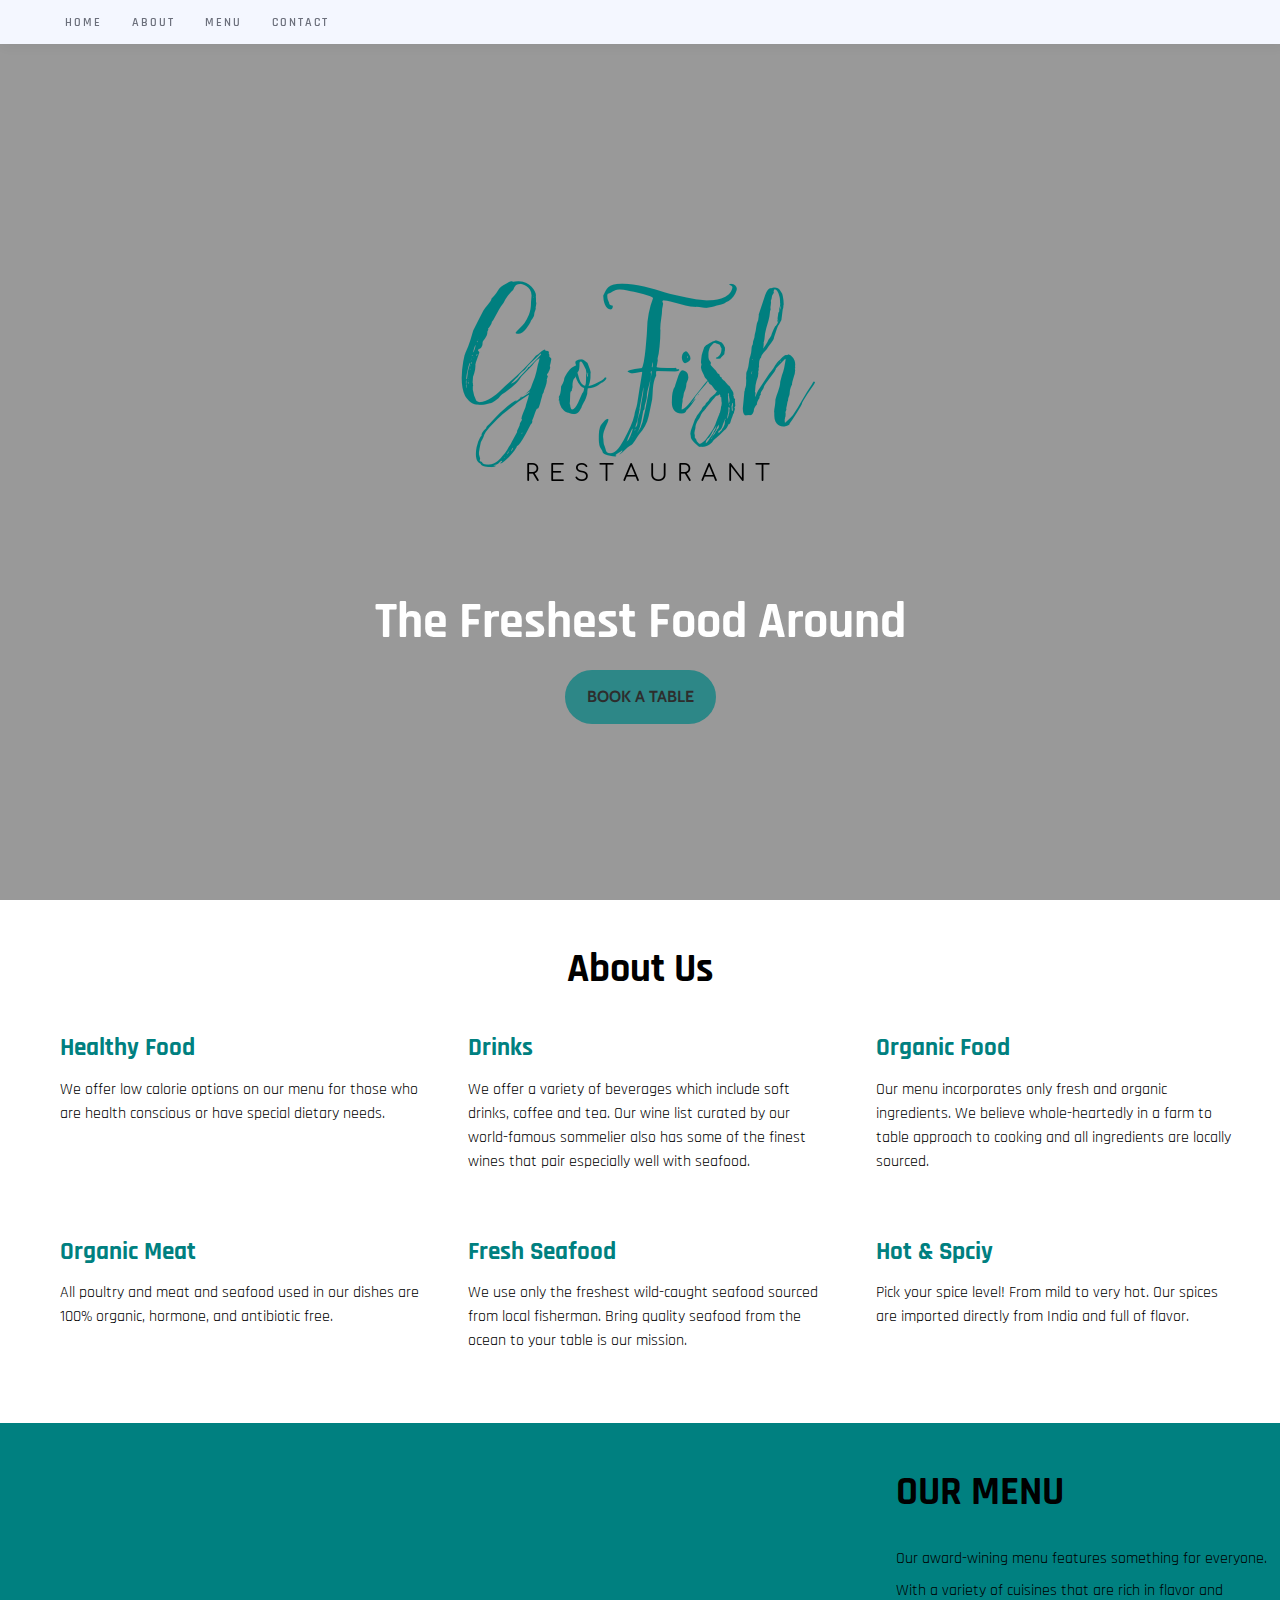
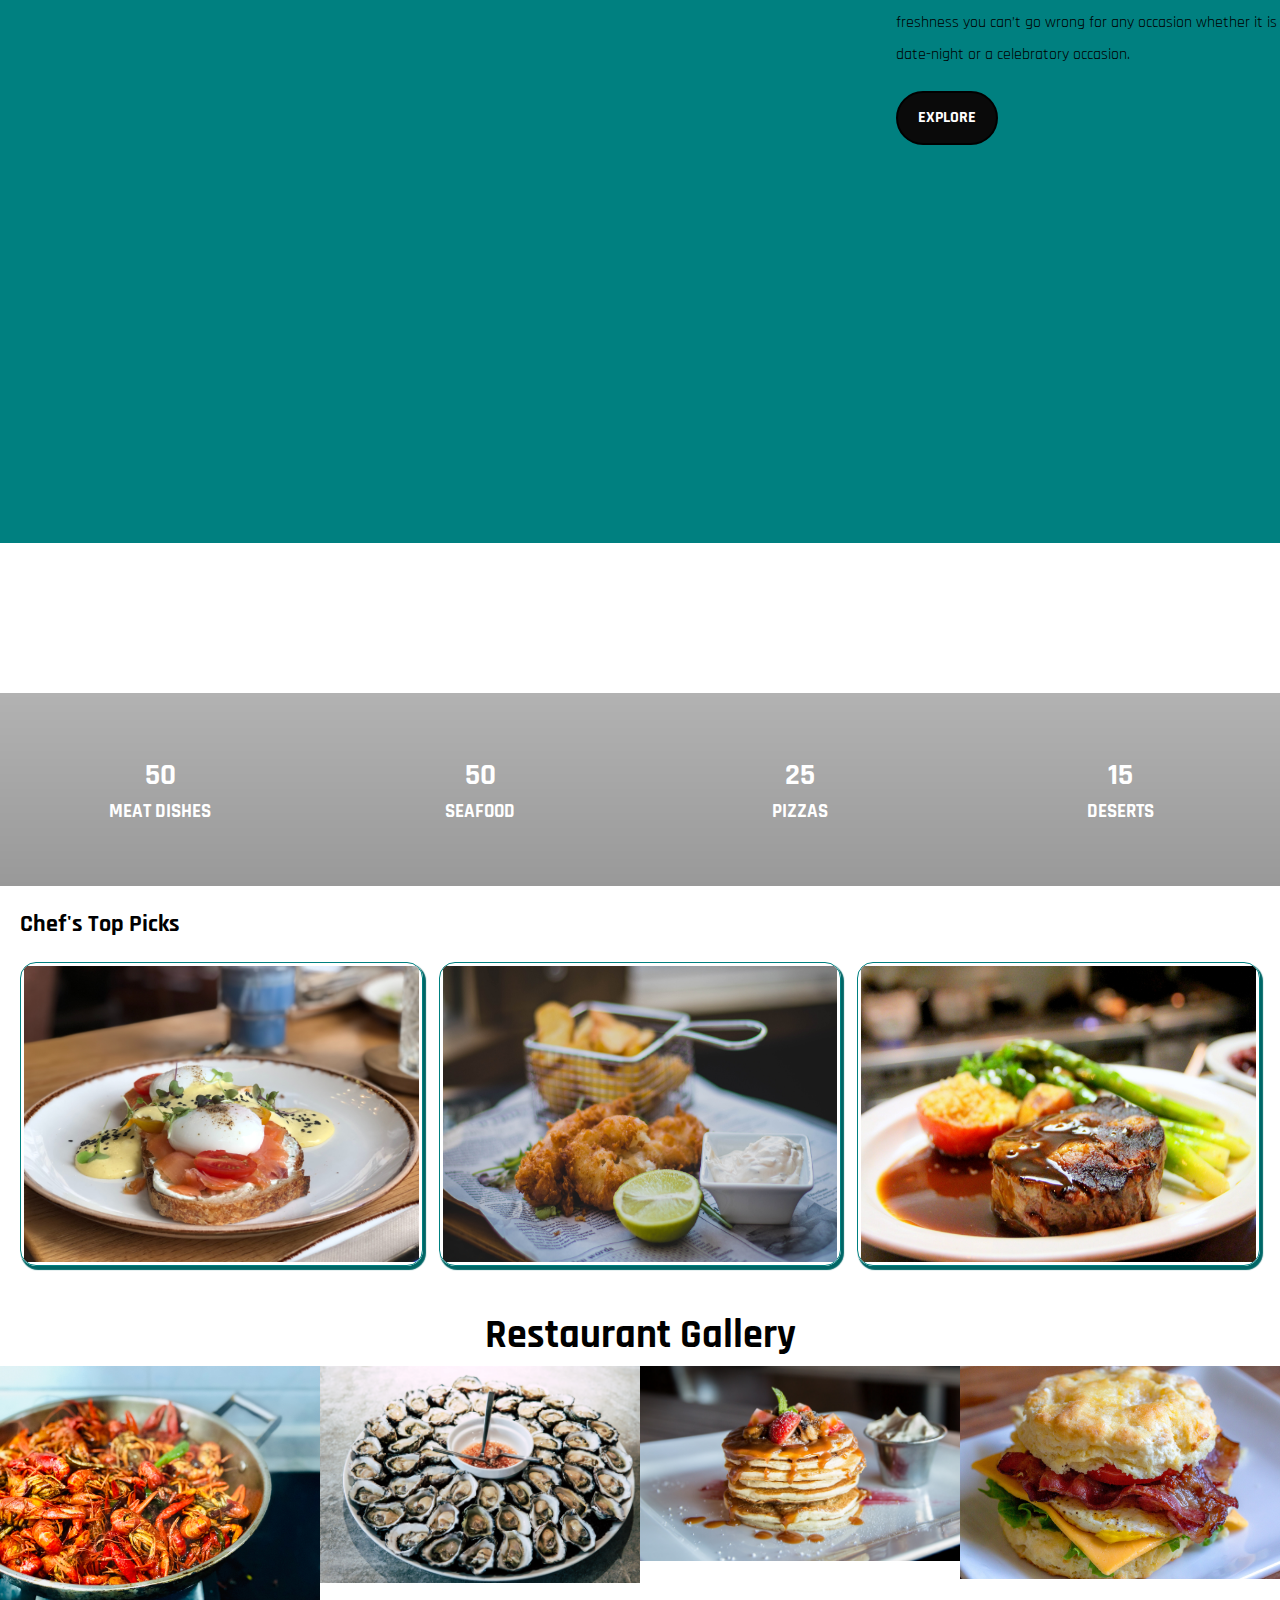
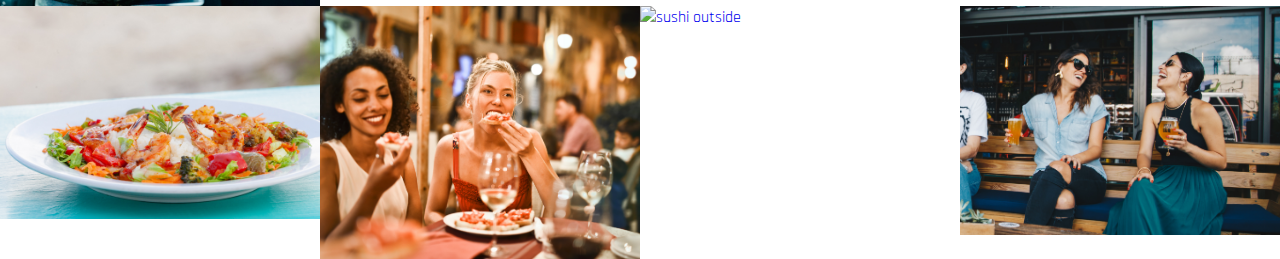
==== index.html @ 8ad27b5b "initial upload of the gofish website" ====
<!DOCTYPE html>
<html lang="en" dir="ltr">
  <head>
    <meta charset="utf-8">
    <meta name="viewport" content="width=device-width, user-scalable=no, initial-scale=1.0"/>
    <title>Go Fish Restaurant</title>
    <!--favicon link----------------->
    <link href="images/favicon.ico" rel="icon" type="image/x-icon" />
    <link rel="stylesheet" type="text/css" href="css/styles.css">
    <!--font awesome CDN ---------->
    <script src="https://kit.fontawesome.com/8b5cceb7ad.js" crossorigin="anonymous"></script>
    <link rel="stylesheet" href="magnific/magnific-popup.css">
  </head>
  <body>
    <section id="main-section">
      <!--Navbar---------------->
      <nav>
        <!--menu--------------------------->
        <ul class="menu-list">
          <li><a href="#main-section" class="active">Home</a></li>
          <li><a href="#about-us">About</a></li>
          <li><a href="#numbers">Menu</a></li>
          <li><a href="#contact-form">Contact</a></li>
        </ul>
      </nav>
      <!--End of Nav Bar--------->
      <!--Header----------------->
      <header class="header">
          <div class="hero">
              <a href="#"><img src="images/fish-logo2.png" alt="Logo art"/></a>
              <h1 class="title">The Freshest Food Around</h1>
              <a href="#" class="hero-button pulsate">Book a table</a>
          </div>
      </header>
    </section>
      <!--End of header---------->
      <!--About Us------------------>
      <section id="about-us">
          <div>
              <h2 class="title-text">About Us</h2>

          </div>
          <div class="about-center">
              <!--Start of the article----------->
              <article class="about">
                  <div class="about-icon">
                      <i class="fas fa-utensils"></i></div>
                      <div class="about-text">
                          <h2 class="about-subtitle">Healthy Food</h2>
                          <p class="about-info">We offer low calorie options on our menu for those who are health conscious or have special dietary needs. </p>
                      </div>
              </article>
                <!--End of the article------------->
                <!--Start of the article----------->
              <article class="about">
                  <div class="about-icon">
                      <i class="fas fa-mug-hot"></i></div>
                      <div class="about-text">
                          <h2 class="about-subtitle">Drinks</h2>
                          <p class="about-info">We offer a variety of beverages which include soft drinks, coffee and tea. Our wine list curated by our world-famous sommelier also has some of the finest wines that pair especially well with seafood.</p>
                      </div>
              </article>
              <!--End of the article------------->
              <!--Start of the article----------->
              <article class="about">
                  <div class="about-icon">
                      <i class="fas fa-mortar-pestle"></i></div>
                      <div class="about-text">
                          <h2 class="about-subtitle">Organic Food</h2>
                          <p class="about-info">Our menu incorporates only fresh and organic ingredients. We believe whole-heartedly in a farm to table approach to cooking and all ingredients are locally sourced.</p>
                      </div>
              </article>
              <!--End of the article------------->
              <!--Start of the article----------->
              <article class="about">
                  <div class="about-icon">
                      <i class="fas fa-drumstick-bite"></i></div>
                      <div class="about-text">
                          <h2 class="about-subtitle">Organic Meat</h2>
                          <p class="about-info">All poultry and meat and seafood used in our dishes are 100% organic, hormone, and antibiotic free. </p>
                      </div>
              </article>
              <!--End of the article------------->
              <!--Start of the article----------->
              <article class="about">
                  <div class="about-icon">
                      <i class="fas fa-fish"></i></div>
                      <div class="about-text">
                          <h2 class="about-subtitle"> Fresh Seafood</h2>
                          <p class="about-info">We use only the freshest wild-caught seafood sourced from local fisherman. Bring quality seafood from the ocean to your table is our mission. </p>
                      </div>
              </article>
              <!--End of the article------------->
              <!--Start of the article----------->
              <article class="about">
                  <div class="about-icon">
                      <i class="fas fa-pepper-hot"></i></div>
                      <div class="about-text">
                          <h2 class="about-subtitle">Hot & Spciy</h2>
                          <p class="about-info">Pick your spice level! From mild to very hot. Our spices are imported directly from India and full of flavor.</p>
                      </div>
              </article>
          </div>
      </section>
      <!--End of About Us--------------------->
      <!--Menu Section----------------------->
      <section class="menu" id="food-menu">
        <article class="menu-image"></article>
        <article class="menu-text">
          <div class="mennu-text-center">
            <h1>Our Menu</h1>
            <p>Our award-wining menu features something for everyone. With a variety of cuisines that are rich in flavor and freshness you can’t go wrong for any occasion whether it is date-night or a celebratory occasion.</p>
            <a href="#numbers">Explore</a>

          </div>
        </article>
      </section>
      <!--End of Menu Section-------------->
      <!--Social Icons--------------------->
      <section id="social-icons">
        <a href="#"><i class="fab fa-facebook facebook"></i></a>
        <a href="#"><i class="fab fa-twitter twitter"></i></a>
        <a href="#"><i class="fab fa-instagram instagram"></i></a>
        <a href="#"><i class="fab fa-google-plus plus"></i></a>
      </section>
      <!--End of Social Icons------------------------>
      <!--Numbers---------------------------------->
      <section id="numbers">
        <article class="number">
          <i class="fas fa-cloud-meatball"></i>
          <p>50</p>
          <h3>Meat Dishes</h3>
        </article>
        <article class="number">
          <i class="fas fa-fish"></i>
          <p>50</p>
          <h3>Seafood</h3>
        </article>
        <article class="number">
          <i class="fas fa-pizza-slice"></i>
          <p>25</p>
          <h3>Pizzas</h3>
        </article>
        <article class="number">
          <i class="fas fa-ice-cream"></i>
          <p>15</p>
          <h3>Deserts</h3>
        </article>
      </section>
      <!--End of Numbers----------------->
      <!--Card Section------------------->
      <section id="food">
        <div>
          <h2>Chef's Top Picks</h2>
        </div>
        <div class="food-container">
          <!--article------>
          <article class="food-card">
            <img src="images/toast.jpg" alt="breakfast dish" class="food-img">
            <div class="img-text">
              <h1>Breakfast</h1>
            </div>
            <div class="img-footer">
              <div class="footer-icon">
                <i class="fas fa-dollar-sign">15</i>
              </div>
              <div class="footer-btn">
                  <button type="button" class="food-btn">Order Now</button>
              </div>
            </div>
          </article>
          <!--End of Article-------------->
          <!--article------>
          <article class="food-card">
            <img src="images/chips.jpg" alt="breakfast dish" class="food-img">
            <div class="img-text">
              <h1>Lunch</h1>
            </div>
            <div class="img-footer">
              <div class="footer-icon">
                <i class="fas fa-dollar-sign">25</i>
              </div>
              <div class="footer-btn">
                  <button type="button" class="food-btn">Order Now</button>
              </div>
            </div>
          </article>
          <!--End of Article-------------->
          <!--article------>
          <article class="food-card">
            <img src="images/steak.jpg" alt="breakfast dish" class="food-img">
            <div class="img-text">
              <h1>Dinner</h1>
            </div>
            <div class="img-footer">
              <div class="footer-icon">
                <i class="fas fa-dollar-sign">35</i>
              </div>
              <div class="footer-btn">
                  <button type="button" class="food-btn">Order Now</button>
              </div>
            </div>
          </article>
        </div>
      </section>
      <!--End of card section------------------->
      <!--Gallery--------------------------->
      <section id="Gallery">
        <div>
          <h2 class="title-text">Restaurant Gallery</h2>
        </div>
        <div id="gallery-center">
          <article class="gallery-item">
            <a href="#"><img src="images/crawfish.jpg" alt="crawfish dish"></a>
          </article>
          <article class="gallery-item">
            <a href="#"><img src="images/oyster.jpg" alt="oyster dish"></a>
          </article>
          <article class="gallery-item">
            <a href="#"><img src="images/pancakes.jpg" alt="pancakes dish"></a>
          </article>
          <article class="gallery-item">
            <a href="#"><img src="images/biscuit.jpg" alt="biscuit dish"></a>
          </article>
          <article class="gallery-item">
            <a href="#"><img src="images/shrimp.jpg" alt="shrimp dish"></a>
          </article>
          <article class="gallery-item">
            <a href="#"><img src="images/people.jpg" alt="people eating"></a>
          </article>
          <article class="gallery-item">
            <a href="#"><img src="images/pool.jpg" alt="sushi outside"></a>
          </article>
          <article class="gallery-item">
            <a href="#"><img src="images/girls.jpg" alt="girls drinking"></a>
          </article>
        </div>
      </section>

      <!-- jQuery 1.7.2+ or Zepto.js 1.0+ -->
    <script src="//ajax.googleapis.com/ajax/libs/jquery/1.9.1/jquery.min.js"></script>
    <script src="magnific?jquery.magnific-popup.min.js"></script>
    </script>
    <!--<script src="javascript/main.js"></script>-->
    </body>
  </html>
---- css/styles.css ----
@charset "UTF-8";
/*CSS Styles*/
@import url('https://fonts.googleapis.com/css2?family=Cabin&family=Great+Vibes&family=Herr+Von+Muellerhoff&family=Rajdhani&family=Source+Sans+Pro&display=swap');
*{
  margin: 0;
  padding: 0;
  box-sizing: border-box;
}
body{
  font-family: 'Rajdhani', sans-serif;
  line-height: 1.5;
}
.title-text{
  font-size: 40px;
  text-align: center;
}
ul {
  list-style: none;

}
a {
  text-decoration: none;
}
html {
  scroll-behavior: smooth;
}
/*-----Nav Bar----------*/
#menu-bar{
  width: 50px;
  height: 10px;
  margin: 50px 10px 10px 20px;
  position: fixed;
  z-index: 1;
  cursor: pointer;
}
.menu-list{
  display: flex;
}
/*.bar{
  background: #008080;
  border-radius: 10%;
  transition: 4s;
}
#bar1{
  width: 40px;
  height: 10px;
  transform: translateY(-4px);
}
#bar2{
  width: 40px;
  height: 10px;
}
#bar3{
  width: 40px;
  height: 10px;
  transform: translateY(4px);
}
.change .bar{
  background: #fff;
}
.change#bar1{
  transform: translateY(6px);
  rotate: z(45deg);
}
.change#bar3{
  transform: translateY(-15px);
  rotate: z(-45deg);
}
.change#bar2{
  opacity: 0%;
}*/
.menu-list li a{
  padding: 10px 15px;
  color: #6c707c;
  font-size: 12px;
}
.menu-list li:hover{
  background-color: #008080;
  color: #FFFFFF !important;
  font-weight: 700;
  transition: all ease 0.4s;
}
/*
.nav li{
  margin: 20px 10px 10px 20px;
  padding-top: 10px;
  list-style-type: none;
}*/
nav{
  display: flex;
  justify-content: space-between;
  align-items: center;
  text-transform: uppercase;
  font-weight: 600;
  letter-spacing: 2px;
  position: fixed;
  top: 0;
  left: 0;
  width: 100%;
  box-sizing: border-box;
  padding: 10px 50px;
  background-color: #F4F7FF;
  box-shadow: 2px 2px 12px rgba(0,0,0,0.05);
  z-index: 1;
}
.change-btn{
  display: block;
}
/*-------Header---------*/
.header {
  min-height: 100vh;
  background: linear-gradient(rgba(0, 0, 0, 0.4), rgba(0, 0, 0, 0.4)),
  url('/Users/liviaagyekum/Desktop/Web Development/Go Fish Restaurant/images/cover-pic2.jpg') center/cover no-repeat fixed;
  margin-top: auto;
}
.hero{
  display: flex;
  flex-direction: column;
  justify-content: center;
  align-items: center;
  position: absolute;
  background-attachment: fixed;
  width: 100%;
  height: 100%;
}
.hero .title{
  color: #fff;
  font-size: 50px;
}
.hero-button{
  display: inline-block;
  text-decoration: none;
  text-transform: uppercase;
  padding: 13px 20px;
  border-radius: 200px;
  font-weight: bold;
  font-family: 'Cabin', sans-serif;
  background: #008080;
  color: #fff;
  cursor: pointer;
  border: 2px solid #008080;
  margin-top: 10px;
}
.hero-button:hover{
  background: #fff;
  color: #008080;
  border: none;
}
.pulsate{
  animation: pulsate 3s ease-in-out;
  animation-iteration-count: infinite;
  opacity: .7;
  color: #000;
}
@-webkit-keyframes pulsate{
  0%{
    opacity: .3;
  }
  50%{
    opacity: 1;
  }
  100%{
    opacity: .3;
  }
}
/*----End of header------------*/
/*--------About Us--------------*/
#about-us{
  padding: 40px;
}
.about{
  margin: 30px 0;
  display: flex;
}
.about-icon .fas{
  font-size: 60px;
  color: #008080;
  margin-right: 20px;
}
.about-subtitle{
  text-transform: capitalize;
  color: #008080;
  font-size: 25px;
}
.about-info{
  margin-top: 10px;
  line-height: 1.5;
}
.about-icon:hover .fas,
.about-subtitle:hover{
  transition: transform 2s ease, color 2s ease;
  transform: translateY(-10px);
  color: black;
  cursor: pointer;
}
@media screen and (min-width: 576px){
  .about-center{
    display: flex;
    flex-wrap: wrap;
    justify-content: space-between;
  }
  .about{
    flex: 0 0 calc(50% - 16px);
  }
}
@media screen and (min-width: 972px){
  .about{
    flex: 0 0 calc(33.3% - 16px);
  }
}
/*--------End of About Us-------*/
/*---------Menu Section---------*/
.menu-image{
  min-height: 80vh;
  background: url('/Users/liviaagyekum/Desktop/Web Development/Go Fish Restaurant/images/seafood.jpg') center/cover fixed no-repeat;
}
.menu-text{
  min-height: 80vh;
  align-items: center;
  background: #008080;
  columns: #000;
  padding: 40px 0;
}
.menu-text-center{
  width: 90%;
  margin: 0 auto;
}
.menu-text h1{
  font-size: 40px;
  text-transform: uppercase;
  margin-bottom: 10px;
}
.menu-text p{
  margin: 20px 0;
  line-height: 2;
}
.menu-text a{
  display: inline-block;
  text-decoration: none;
  text-transform: uppercase;
  padding: 13px 20px;
  border-radius: 200px;
  font-weight: bold;
  background: rgba(10, 10, 10);
  color: #fff;
  border: 2px solid #000;
}
.menu-text a:hover{
  color: #008080;
  background: #fff;
  border: none;
}
@media screen and (min-width: 776px){
  .menu{
    display: flex;
  }
  .menu-text{
    flex: 0 0 30%;
  }
  .menu-image{
    flex: 0 0 70%;
    clip-path: polygon(0 0, 100% 0, 50% 100%, 0 100%);
  }
  .menu{
    background: #008080;
  }
}
/*--End of Menu Section-------------*/
/*-----Social Icons-----------------*/
#social-icons{
  height: 150px;
  background: #fff;
  text-align: center;
  padding: 50px 0 50px 0;
}
#social-icons a{
  display: inline-block;
  padding: 5px 10px;
  margin: 0 5px;
  font-size: 40px;
  border-radius: 5px;
  transition: transform 2s ease, color 2s ease
}
#social-icons a:hover{
  transform: translateY(-20px);
}
.facebook{
  color: #5d7ca2;
}
.twitter{
  color: #4397fe;
}
.instagram{
  color: #ae42bf
}
.plus{
  color: #bf4242;
}
/*--------End od Social Icons---------------*/
/*------Numbers------------------*/
.number{
  text-align: center;
  background: linear-gradient(rgba(0, 0, 0, 0.3), rgba(0, 0, 0, 0.4)), url('/Users/liviaagyekum/Desktop/Web Development/Go Fish Restaurant/images/pizza.jpg') center/cover no-repeat fixed;
  padding: 60px 0;
  color: #fff;
}
.number p{
  font-size: 30px;
  font-weight: bold;
}
.number:hover{
  color: #48D1CC;
}
.number .fas{
  font-size: 60px;
  margin: 20px 0;
}
.number h3{
  text-transform: uppercase;
}
@media screen and (min-width: 576px){
  #numbers{
    display: grid;
    grid-template-columns: 1fr 1fr;
  }
}
@media screen and (min-width: 992px){
  #numbers{
    grid-template-columns: repeat(4, 1fr);
  }
}
/*---------End of Numbers-----------------*/
/*-------------Cards--------------------*/
#food{
  padding: 20px;
}
.food-container{
  max-width: 90ww;
  margin: 0 auto;
}
.food-card{
  position: relative;
  background: linear-gardient(rgba(0, 102, 102, 1), rgba(0, 102, 102 ,1));
  margin: 20px 0;
  color: #000;
  overflow: hidden;
  padding: 3px;
  border-radius: 16px;
  border: 1px solid #008080;
  box-shadow: 2px 3px 1px 1px #006666;
}
#food img{
  width: 100%;
  min-height: 100%;
  display: block;
  transition: transform 4s;
}
.img-text{
  position: absolute;
  top: 50%;
  left: 50%;
  transform: translate(-50%, -50%);
  text-align: center;
  opacity: 0;
  transition: opacity 4s;
}
.img-footer{
  display: flex;
  justify-content: space-between;
  width: 100%;
  position: absolute;
  left: 0;
  bottom: 0;
  padding: 10px;
  font-size: 20px;
  opacity: 0;
  color: #000;
  transition: opacity 4s;
}
.img-text h1{
  font-size: 30px;
  margin-bottom: 10px;
}
.food-card:hover img{
  opacity: 0.4;
  transform: scale(1.3);
}
.food-card:hover .img-text,
.food-card:hover .img-footer{
  opacity: 1;
}
.food-btn{
  display: inline-block;
  background: #000;
  text-decoration: none;
  text-transform: capitalize;
  padding: 12px 32px;
  color: #fff;
  font-weight: bold;
  border-radius: 180px;
  cursor: pointer;
  margin-top: 16px;
  transition: all 0.3s ease-in-out;
  font-size: 10px;
  outline: none;
}
.food-btn:hover{
  color: #008080;
  background: #fff;
  border: #000;
  outline: none;
}
.fas{
  font-size: 30px;
}
@media screen and (min-width: 576px){
  .food-container{
    display: grid;
    grid-template-columns: repeat(2, 1fr);
    grid-column-gap: 16px;
  }
}
@media screen and (min-width: 992px){
  .food-container{
    display: grid;
    grid-template-columns: repeat(3, 1fr);
    grid-column-gap: 16px;
  }
}
/*---------End of card section------------------*/
/*---------Gallery Section----------------------*/
#galley{
  padding: 20px;
  background: #fff;
}
.gallery-item{
  background: linear-gardient(rgba(0, 102, 102, 1), rgba(0, 102, 102 ,1));
}
.gallery-item img{
  display: block;
  width: 100%;
  opacity: 1;
  transition: opacity 2s ease;
}
.gallery-item img:hover{
  opacity: 0.5;
}
@media screen and (min-width: 576px){
  #gallery-center{
    display: grid;
    grid-template-columns: 1fr 1fr;
  }
}
@media screen and (min-width: 992px){
  #gallery-center{
    grid-template-columns: repeat(4, 1fr);
  }
}
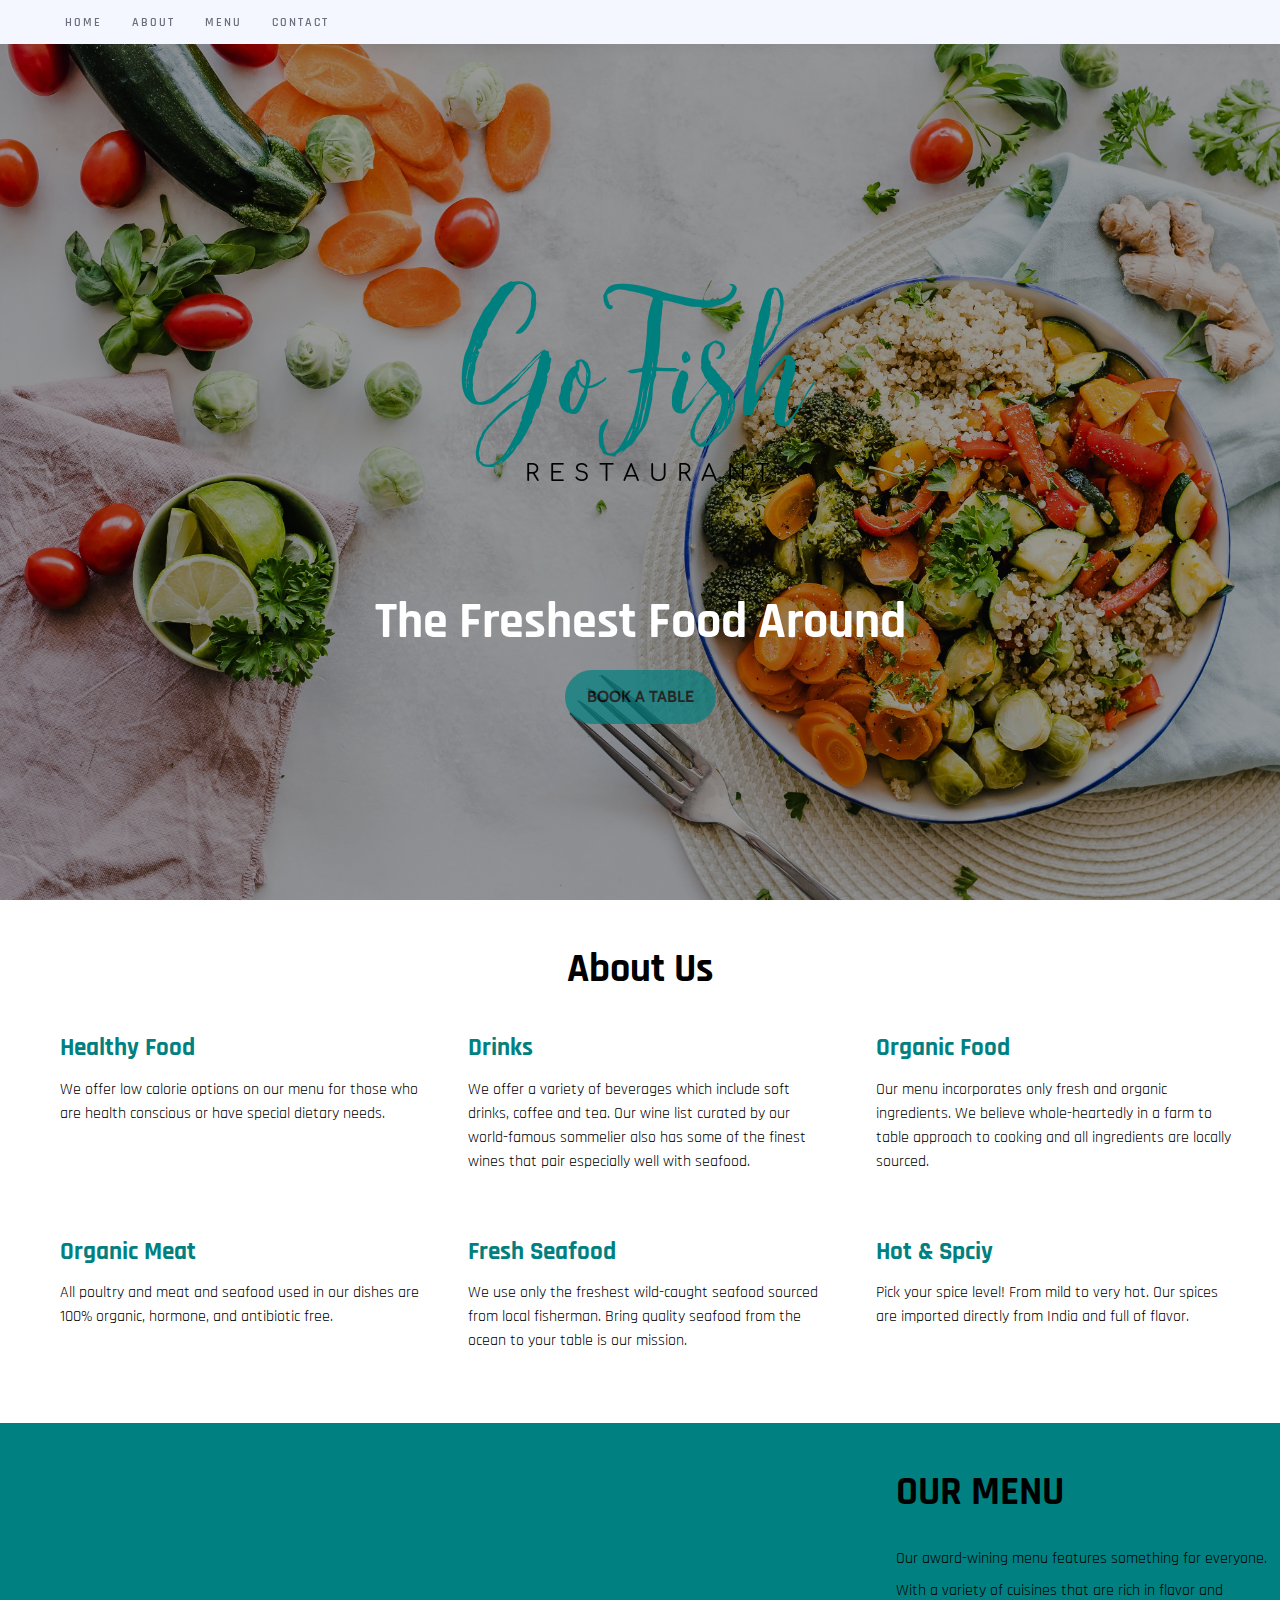
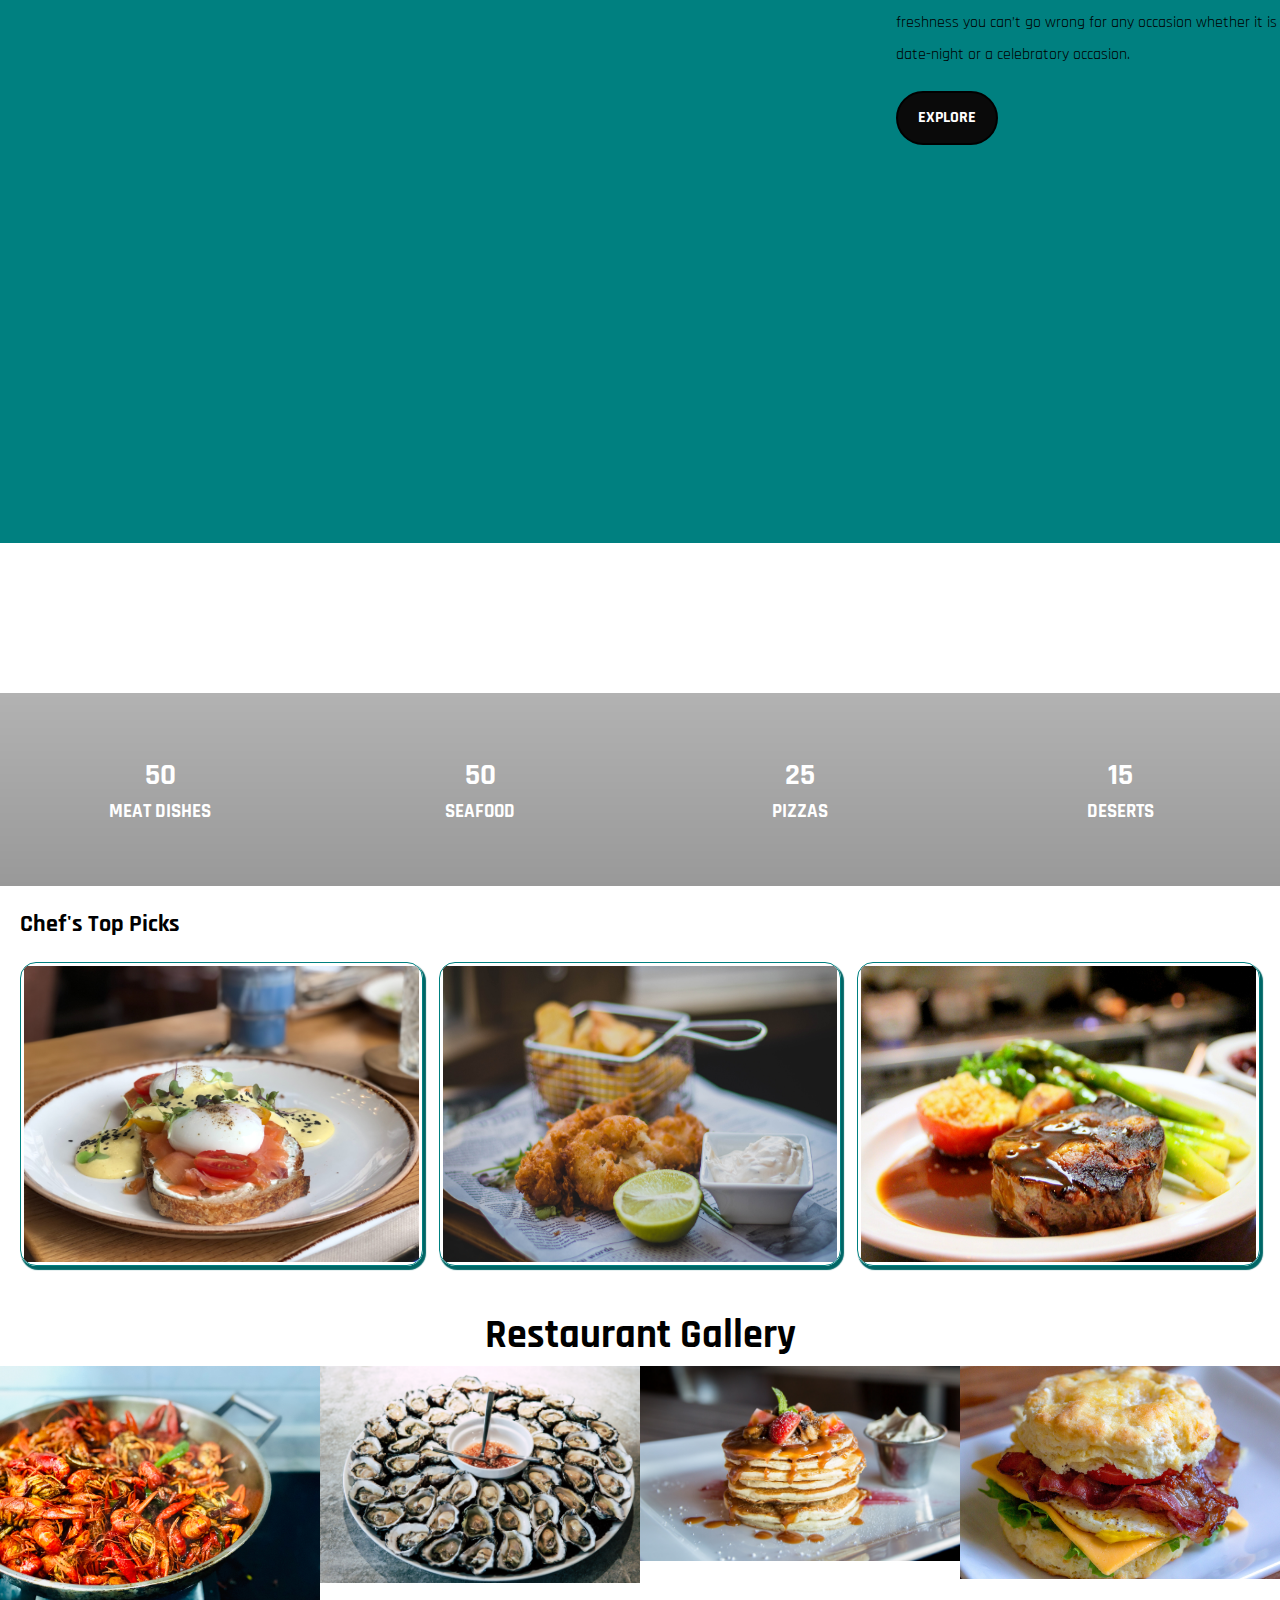
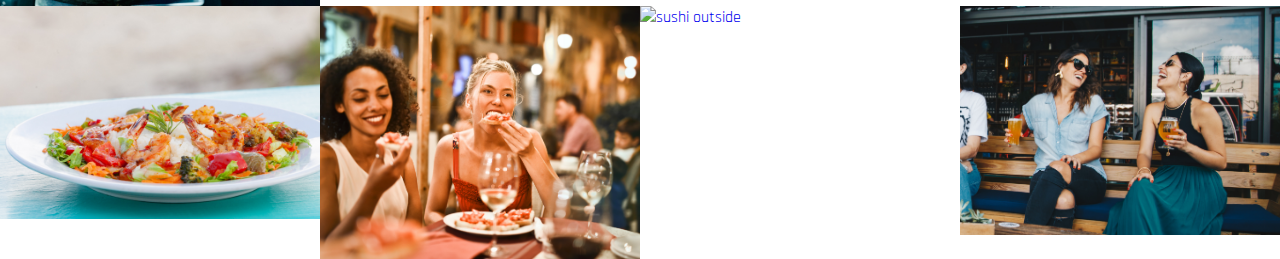
==== commit 06da5403: "second upload of the gofish website" ====
--- a/index.html
+++ b/index.html
@@ -211,28 +211,28 @@
         </div>
         <div id="gallery-center">
           <article class="gallery-item">
-            <a href="#"><img src="images/crawfish.jpg" alt="crawfish dish"></a>
-          </article>
-          <article class="gallery-item">
-            <a href="#"><img src="images/oyster.jpg" alt="oyster dish"></a>
-          </article>
-          <article class="gallery-item">
-            <a href="#"><img src="images/pancakes.jpg" alt="pancakes dish"></a>
-          </article>
-          <article class="gallery-item">
-            <a href="#"><img src="images/biscuit.jpg" alt="biscuit dish"></a>
-          </article>
-          <article class="gallery-item">
-            <a href="#"><img src="images/shrimp.jpg" alt="shrimp dish"></a>
-          </article>
-          <article class="gallery-item">
-            <a href="#"><img src="images/people.jpg" alt="people eating"></a>
-          </article>
-          <article class="gallery-item">
-            <a href="#"><img src="images/pool.jpg" alt="sushi outside"></a>
-          </article>
-          <article class="gallery-item">
-            <a href="#"><img src="images/girls.jpg" alt="girls drinking"></a>
+            <a href="images/crawfish.jpg" target="_blank"><img src="images/crawfish.jpg" alt="crawfish dish"></a>
+          </article>
+          <article class="gallery-item">
+            <a href="images/oyster.jpg" target="_blank"><img src="images/oyster.jpg" alt="oyster dish"></a>
+          </article>
+          <article class="gallery-item">
+            <a href="images/pancakes.jpg" target="_blank"><img src="images/pancakes.jpg" alt="pancakes dish"></a>
+          </article>
+          <article class="gallery-item">
+            <a href="images/biscuit.jpg" target="_blank"><img src="images/biscuit.jpg" alt="biscuit dish"></a>
+          </article>
+          <article class="gallery-item">
+            <a href="images/shrimp.jpg" target="_blank"><img src="images/shrimp.jpg" alt="shrimp dish"></a>
+          </article>
+          <article class="gallery-item">
+            <a href="images/people.jpg" target="_blank"><img src="images/people.jpg" alt="people eating"></a>
+          </article>
+          <article class="gallery-item">
+            <a href="images/pool.jpg" target="_blank"><img src="images/pool.jpg" alt="sushi outside"></a>
+          </article>
+          <article class="gallery-item">
+            <a href="images/girls.jpg" target="_blank"><img src="images/girls.jpg" alt="girls drinking"></a>
           </article>
         </div>
       </section>
--- a/css/styles.css
+++ b/css/styles.css
@@ -110,7 +110,7 @@
 .header {
   min-height: 100vh;
   background: linear-gradient(rgba(0, 0, 0, 0.4), rgba(0, 0, 0, 0.4)),
-  url('/Users/liviaagyekum/Desktop/Web Development/Go Fish Restaurant/images/cover-pic2.jpg') center/cover no-repeat fixed;
+  url("../images/cover-pic2.jpg") center/cover no-repeat fixed;
   margin-top: auto;
 }
 .hero{
@@ -212,7 +212,7 @@
 /*---------Menu Section---------*/
 .menu-image{
   min-height: 80vh;
-  background: url('/Users/liviaagyekum/Desktop/Web Development/Go Fish Restaurant/images/seafood.jpg') center/cover fixed no-repeat;
+  background: url('../images/seafood.jpg') center/cover fixed no-repeat;
 }
 .menu-text{
   min-height: 80vh;
@@ -300,7 +300,7 @@
 /*------Numbers------------------*/
 .number{
   text-align: center;
-  background: linear-gradient(rgba(0, 0, 0, 0.3), rgba(0, 0, 0, 0.4)), url('/Users/liviaagyekum/Desktop/Web Development/Go Fish Restaurant/images/pizza.jpg') center/cover no-repeat fixed;
+  background: linear-gradient(rgba(0, 0, 0, 0.3), rgba(0, 0, 0, 0.4)), url('../images/pizza.jpg') center/cover no-repeat fixed;
   padding: 60px 0;
   color: #fff;
 }
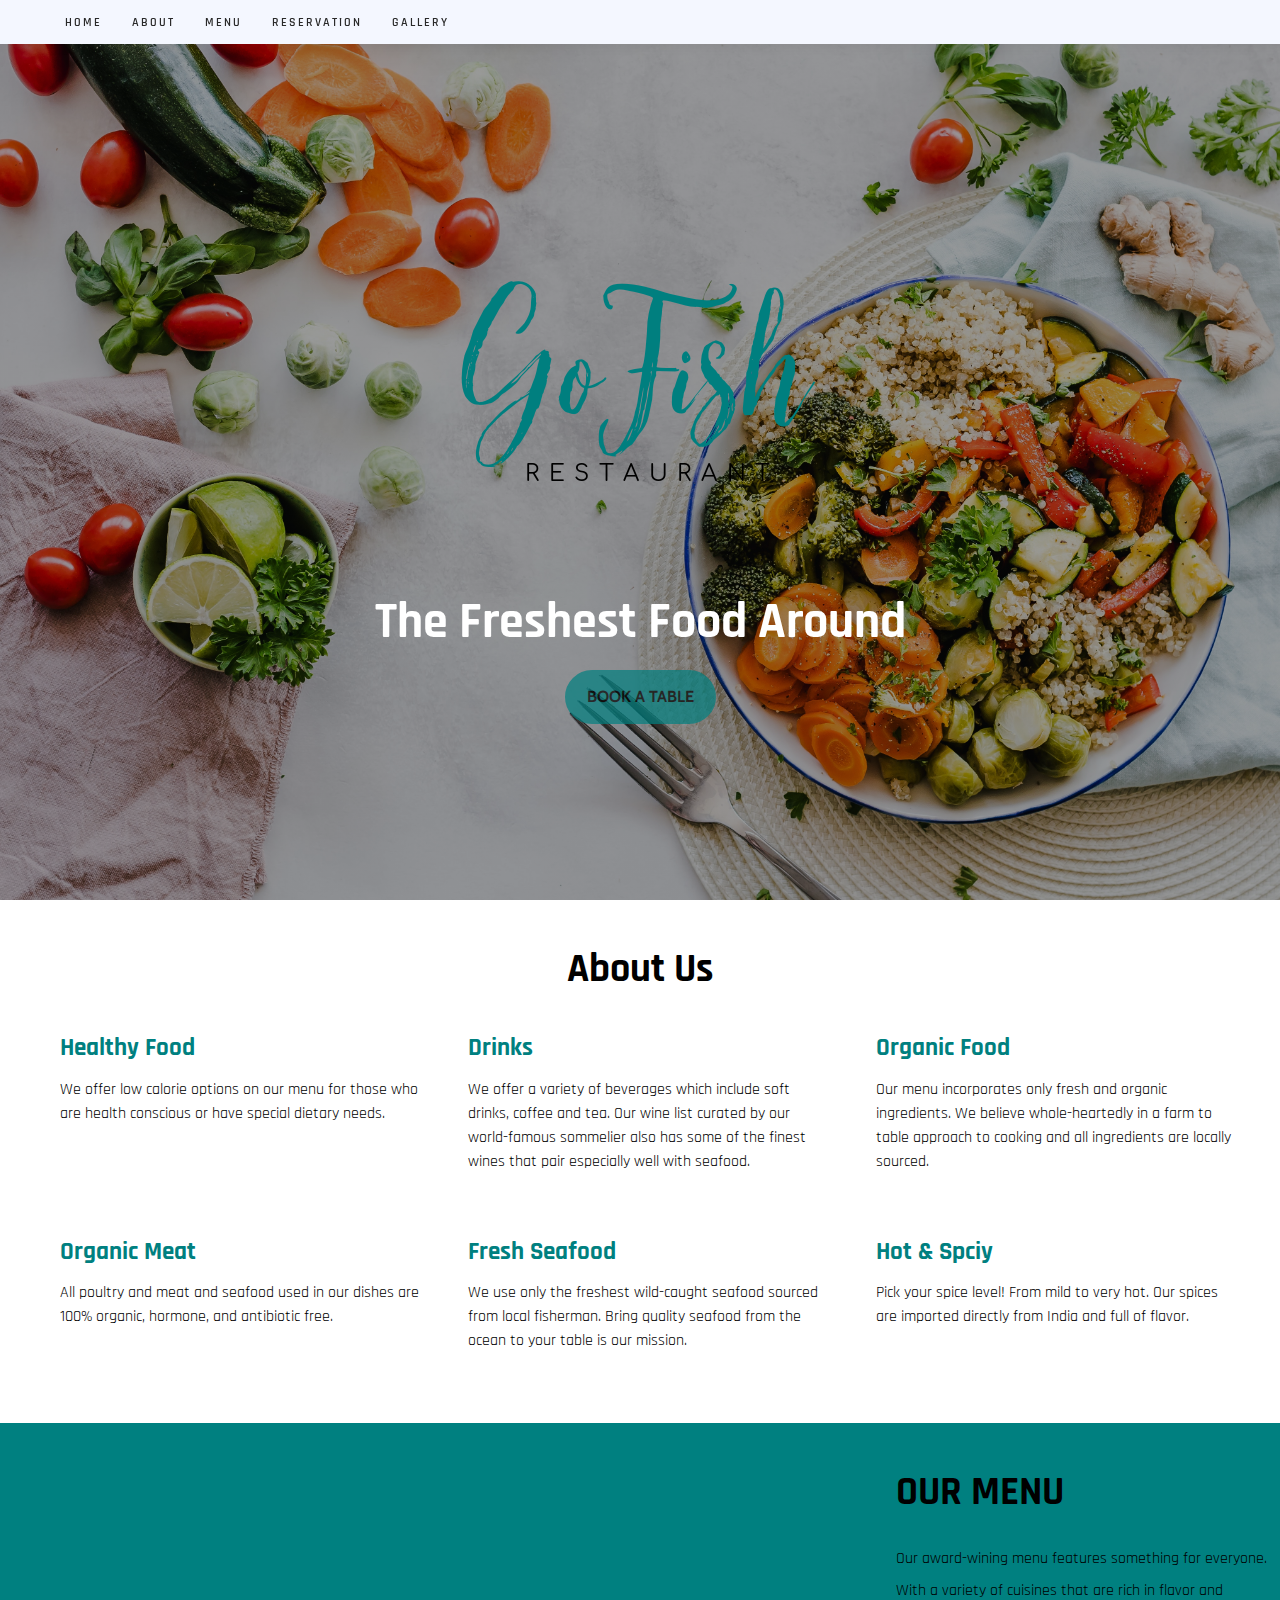
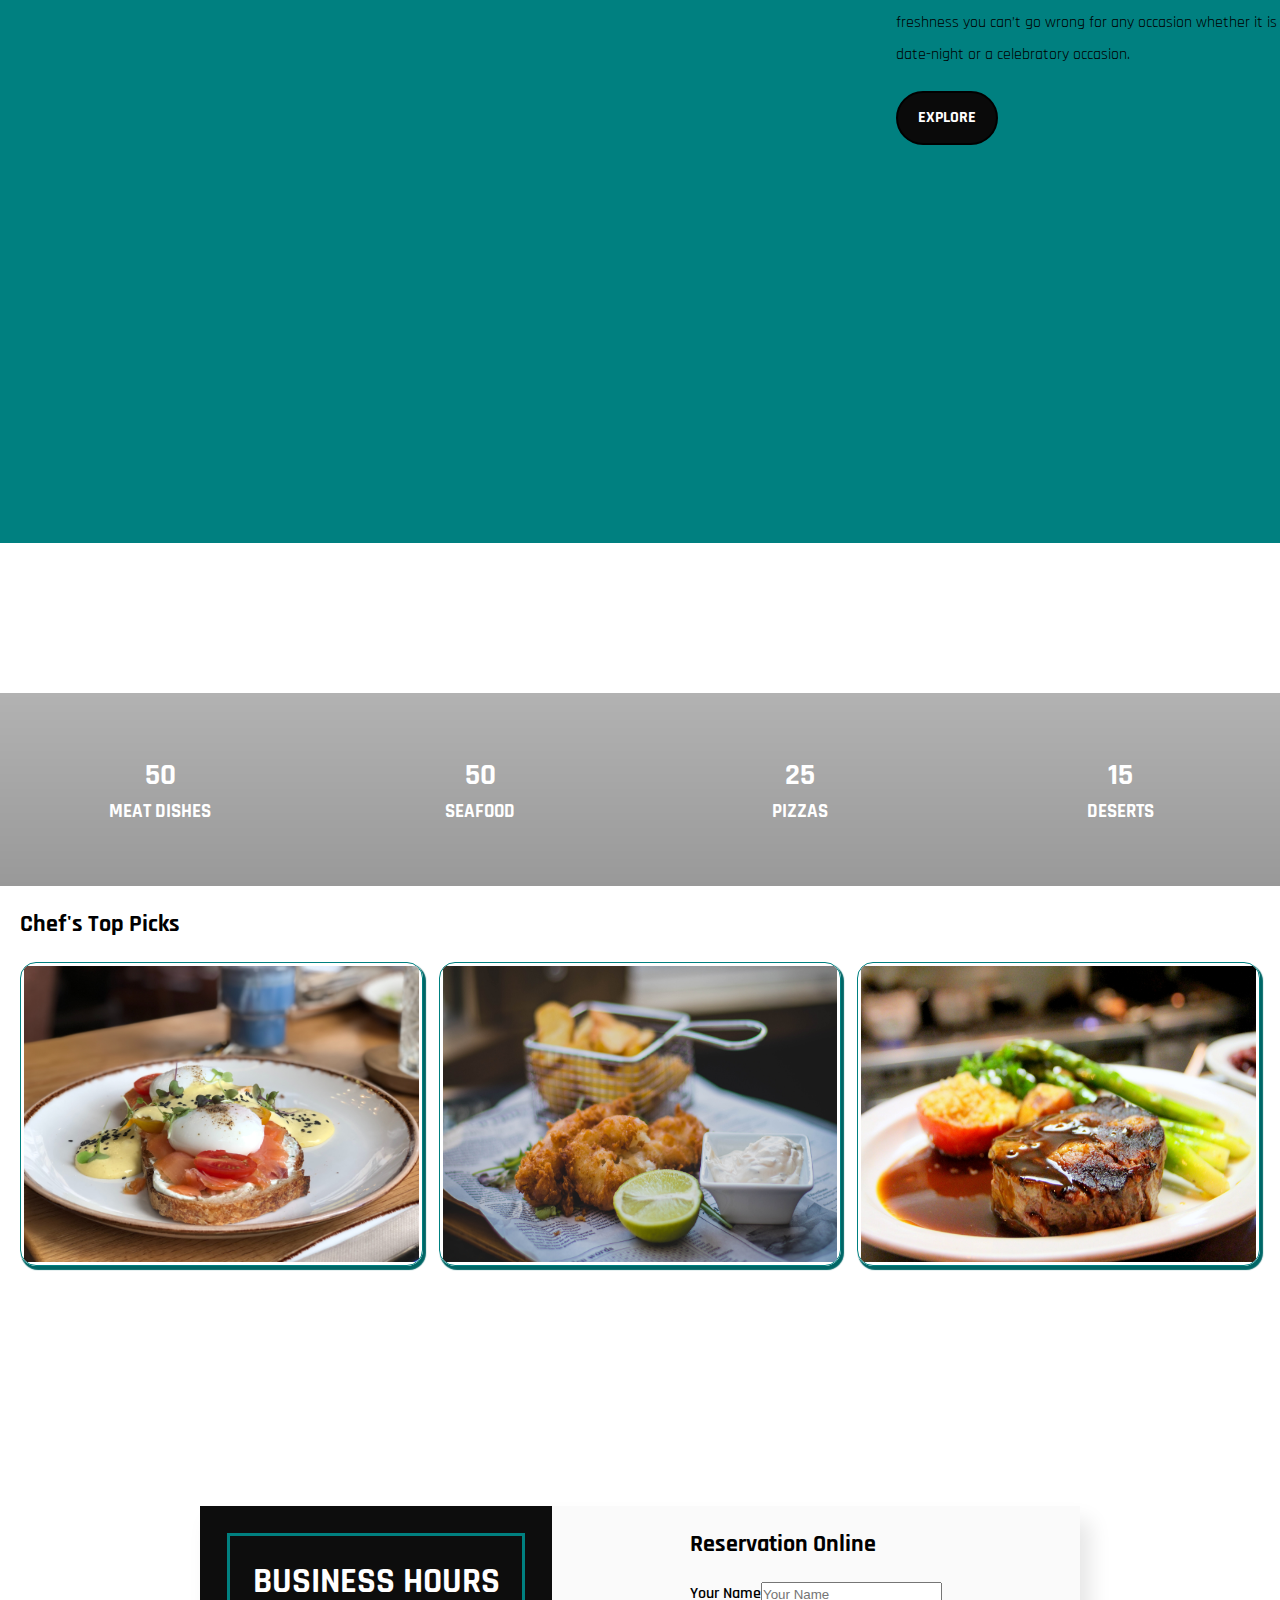
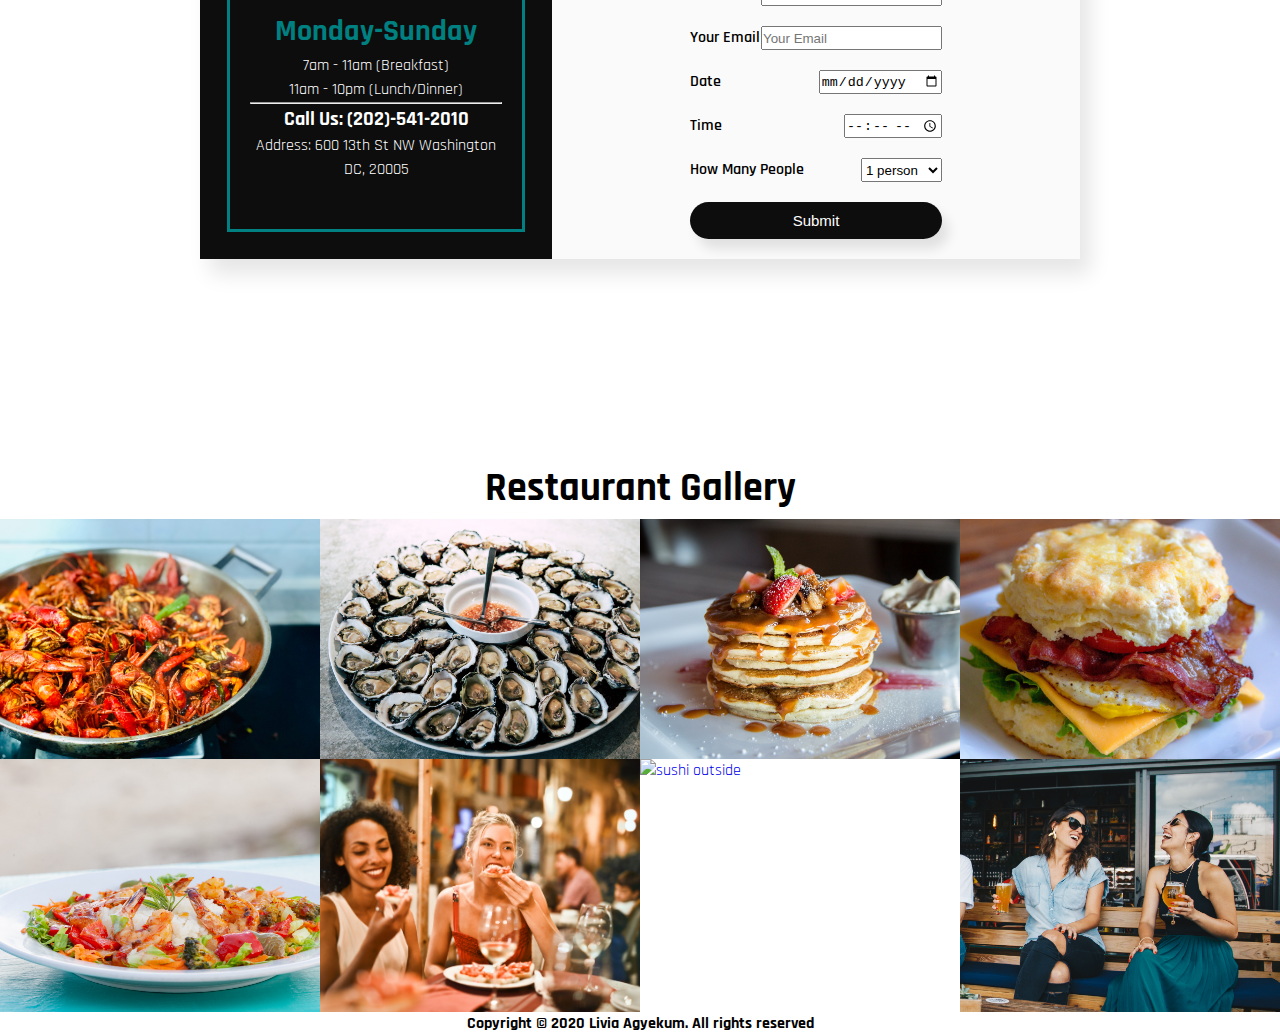
==== commit 096d3d87: "third upload of the gofish website" ====
--- a/index.html
+++ b/index.html
@@ -20,7 +20,8 @@
           <li><a href="#main-section" class="active">Home</a></li>
           <li><a href="#about-us">About</a></li>
           <li><a href="#numbers">Menu</a></li>
-          <li><a href="#contact-form">Contact</a></li>
+          <li><a href="#reservation">Reservation</a></li>
+          <li><a href="#gallery">Gallery</a></li>
         </ul>
       </nav>
       <!--End of Nav Bar--------->
@@ -29,7 +30,7 @@
           <div class="hero">
               <a href="#"><img src="images/fish-logo2.png" alt="Logo art"/></a>
               <h1 class="title">The Freshest Food Around</h1>
-              <a href="#" class="hero-button pulsate">Book a table</a>
+              <a href="#reservation" class="hero-button pulsate">Book a table</a>
           </div>
       </header>
     </section>
@@ -204,8 +205,58 @@
         </div>
       </section>
       <!--End of card section------------------->
+      <!--reservation section----------------->
+      <section id="reservation">
+        <div class="res-contact">
+          <div class="res-time">
+            <h2 class="res-heading">Business Hours</h2>
+            <h3 class="res-days">Monday-Sunday</h3>
+            <p>7am - 11am (Breakfast)</p>
+            <p>11am - 10pm (Lunch/Dinner)</p>
+            <hr>
+            <h4 class="heading-phone">Call Us: (202)-541-2010</h4>
+            <p>Address: 600 13th St NW Washington DC, 20005</p>
+          </div>
+          <div class="res-form">
+            <form action="#">
+              <h2 class="form-heading">Reservation Online</h2>
+              <div class="form-field">
+                <p>Your Name</p>
+                <input type="text" name="" value="" placeholder="Your Name">
+              </div>
+              <div class="form-field">
+                <p>Your Email</p>
+                <input type="email" name="" value="" placeholder="Your Email">
+              </div>
+              <div class="form-field">
+                <p>Date</p>
+                <input type="date">
+              </div>
+              <div class="form-field">
+                <p>Time</p>
+                <input type="time">
+              </div>
+              <div class="form-field">
+                <p>How Many People</p>
+                <select name="select" id="select-num">
+                  <option value="1">1 person</option>
+                  <option value="2">2 persons</option>
+                  <option value="3">3 persons</option>
+                  <option value="4">4 persons</option>
+                  <option value="5">5 persons</option>
+                  <option value="6">6 persons</option>
+                  <option value="7">7 persons</option>
+                  <option value="8">8 persons</option>
+                </select>
+              </div>
+              <button class="btn" type="button" name="button">Submit</button>
+            </form>
+          </div>
+        </div>
+      </section>
+      <!--end of reservation section--------->
       <!--Gallery--------------------------->
-      <section id="Gallery">
+      <section id="gallery">
         <div>
           <h2 class="title-text">Restaurant Gallery</h2>
         </div>
@@ -235,8 +286,14 @@
             <a href="images/girls.jpg" target="_blank"><img src="images/girls.jpg" alt="girls drinking"></a>
           </article>
         </div>
-      </section>
-
+      <!--end of gallery section---------->
+      <!--footer---------------------->
+      <section id="footer">
+        <footer class="foot">
+        <p>Copyright &copy; 2020 Livia Agyekum. All rights reserved</p>
+        </footer>
+      </section>
+      <!--end of footer--------------------->
       <!-- jQuery 1.7.2+ or Zepto.js 1.0+ -->
     <script src="//ajax.googleapis.com/ajax/libs/jquery/1.9.1/jquery.min.js"></script>
     <script src="magnific?jquery.magnific-popup.min.js"></script>
--- a/css/styles.css
+++ b/css/styles.css
@@ -71,7 +71,7 @@
 }*/
 .menu-list li a{
   padding: 10px 15px;
-  color: #6c707c;
+  color: #292929;
   font-size: 12px;
 }
 .menu-list li:hover{
@@ -330,6 +330,80 @@
   }
 }
 /*---------End of Numbers-----------------*/
+/*------------reservation-----------------*/
+.res-contact{
+  background-color: #fafafa;
+  margin: 200px;
+  box-shadow: 10px 15px 20px rgba(0, 0, 0, .1);
+  display: grid;
+  grid-template-columns: 40% 60%;
+  color: #fff;
+}
+.res-time{
+  background-color: rgba(0, 0, 0, .95);
+  padding: 50px;
+  outline: 3px solid #008080;
+  outline-offset: -30px;
+  text-align: center;
+}
+.res-heading{
+  font-size: 35px;
+  text-transform: uppercase;
+}
+.res-days{
+  color: #008080;
+  font-size: 30px;
+}
+.heading-phone{
+  font-size: 20px;
+}
+.res-form{
+  padding: 20px 0;
+  margin: 0 auto;
+  color: #000;
+}
+form{
+  display: grid;
+  grid-row-gap: 20px;
+}
+form p{
+  font-weight: 600;
+}
+.form-field{
+  display: flex;
+  justify-content: space-between;
+}
+input, select{
+  pad: 10px 15px;
+}
+.btn{
+  background: rgba(0, 0, 0, .95);
+  color: #fff;
+  padding: 10px 20px;
+  border: none;
+  font-size: 15px;
+  border-radius: 100px;
+  -webkit-border-radius: 100px;
+  -moz-border-radius: 100px;
+  -ms-border-radius: 100px;
+  -o-border-radius: 100px;
+  box-shadow: 7px 10px 12px  rgba(0, 0, 0, .1);
+  cursor: pointer;
+  transition: all .3s;
+  -webkit-transition: all;
+  -moz-transition: all;
+  -ms-transition: all;
+  -o-transition: all;
+}
+.btn:hover{
+  transform: scale(1.03);
+  -webkit-transform: scale(1.03);
+  -moz-transform: scale(1.03);
+  -ms-transform: scale(1.03);
+  -o-transform: scale(1.03);
+  box-shadow: 10px 12px 15px  rgba(0, 0, 0, .3);
+}
+/*-------------end of reservation---------*/
 /*-------------Cards--------------------*/
 #food{
   padding: 20px;
@@ -439,8 +513,10 @@
 .gallery-item img{
   display: block;
   width: 100%;
+  height: 100%;
   opacity: 1;
   transition: opacity 2s ease;
+  object-fit: cover;
 }
 .gallery-item img:hover{
   opacity: 0.5;
@@ -456,3 +532,12 @@
     grid-template-columns: repeat(4, 1fr);
   }
 }
+/*------footer----------------------*/
+.foot p{
+  text-align: center;
+  font-weight: bold;
+}
+.foot{
+
+
+}
